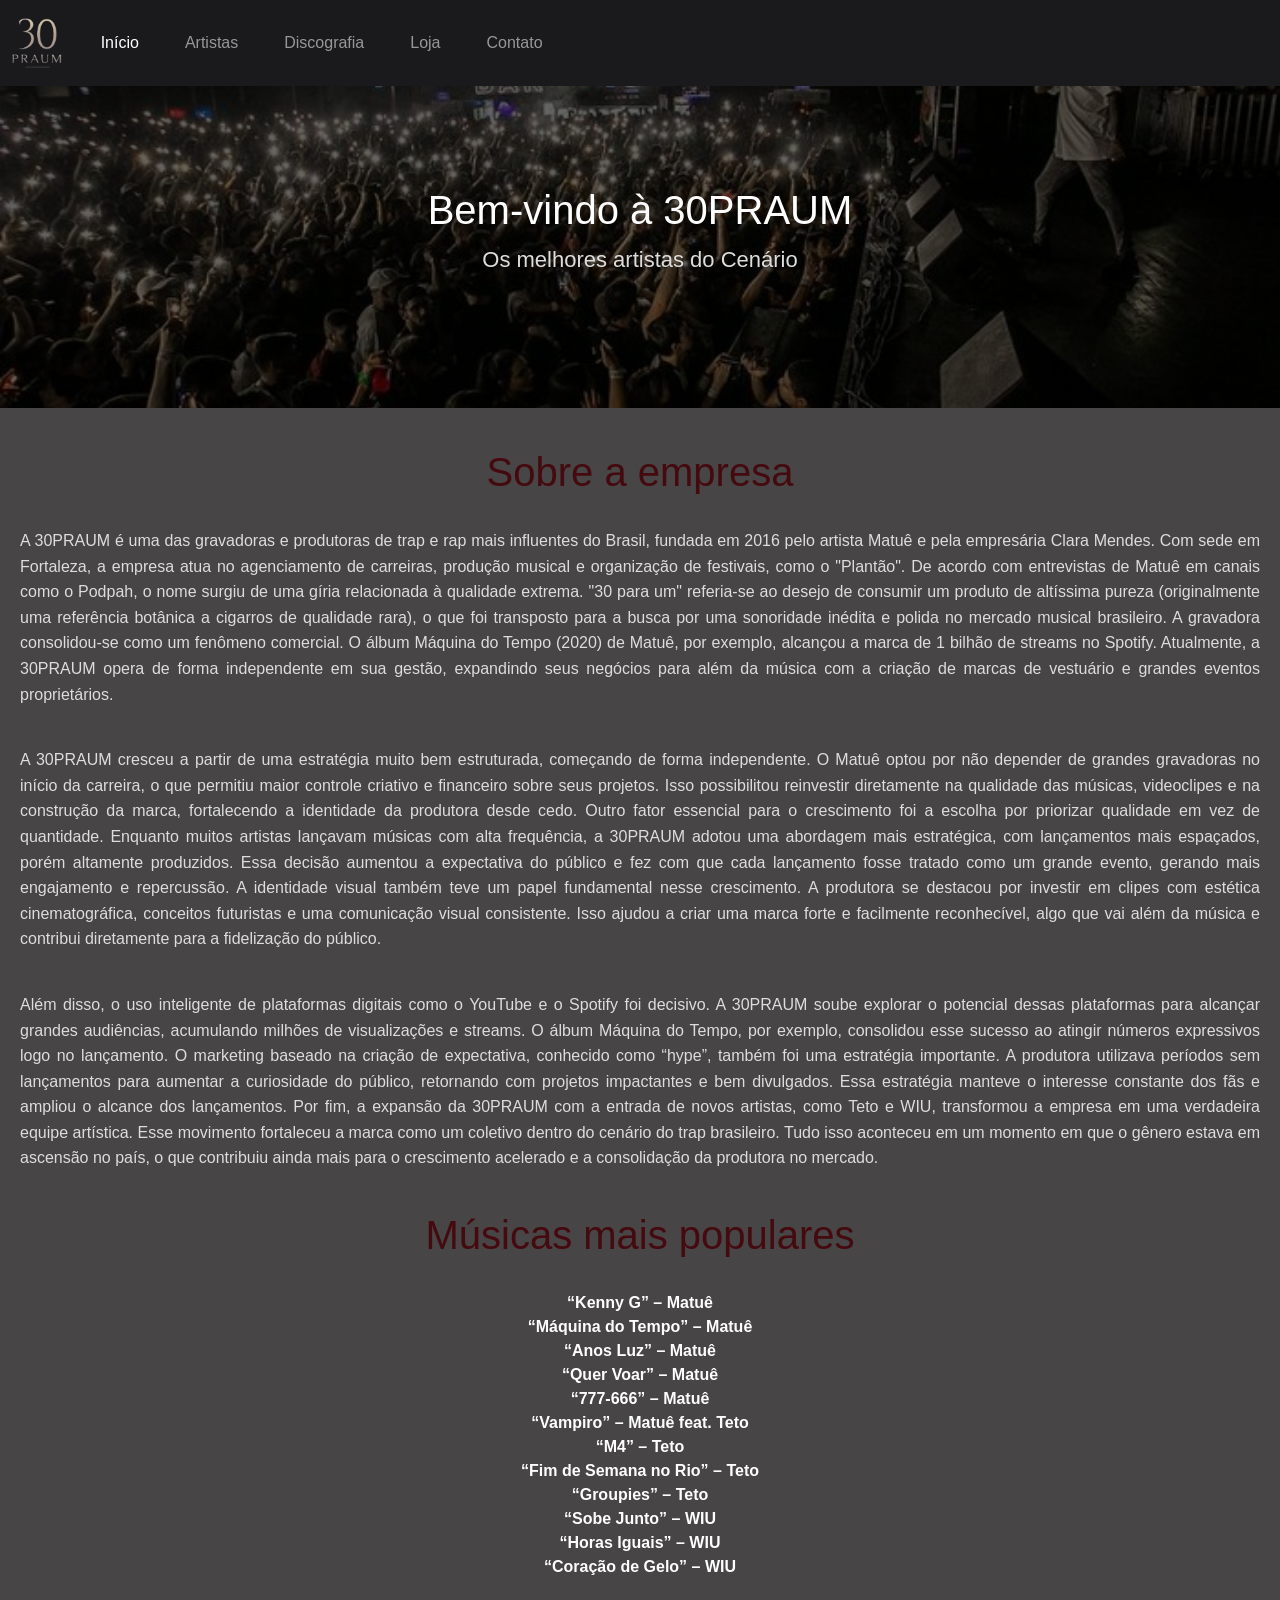
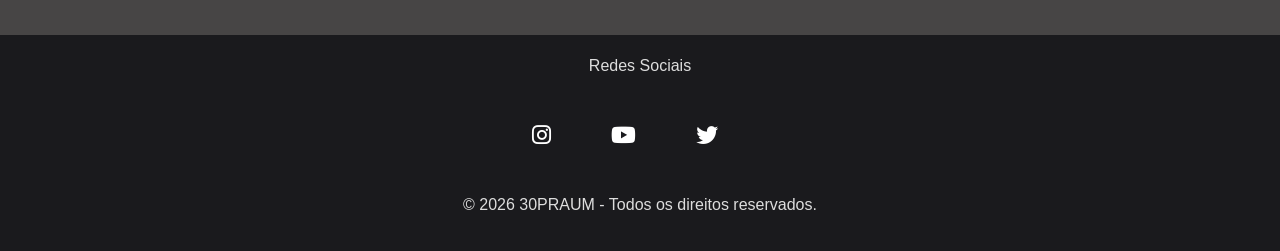
==== index.html @ f8e429fa "Padrao" ====
<!DOCTYPE html>
<html lang="pt-br">
<head>
    <meta charset="UTF-8">
    <meta name="viewport" content="width=device-width, initial-scale=1.0">
    <title>30 PRA UM</title>
    <link href="https://cdn.jsdelivr.net/npm/bootstrap@5.3.8/dist/css/bootstrap.min.css" rel="stylesheet" integrity="sha384-sRIl4kxILFvY47J16cr9ZwB07vP4J8+LH7qKQnuqkuIAvNWLzeN8tE5YBujZqJLB" crossorigin="anonymous">
    <link rel="stylesheet" href="index.css">
    <link rel="stylesheet" href="https://cdnjs.cloudflare.com/ajax/libs/font-awesome/6.5.0/css/all.min.css">
</head>

<body>

 <nav class="navbar navbar-expand-lg navbar-dark fixed-top">
  <div class="container-fluid">
    <a class="navbar-brand" href="index.html">
        <img src="IMAGENS/30praum.png" alt="30PRAUM" height="50">
    </a>
    <button class="navbar-toggler" type="button" data-bs-toggle="collapse" data-bs-target="#navbarNav" aria-controls="navbarNav" aria-expanded="false" aria-label="Toggle navigation">
      <span class="navbar-toggler-icon"></span>
    </button>
    <div class="collapse navbar-collapse" id="navbarNav">
      <ul class="navbar-nav">
        <li class="nav-item">
          <a class="nav-link active" aria-current="page" href="index.html">Início</a>
        </li>
        <li class="nav-item">
          <a class="nav-link" href="artistas.html">Artistas</a>
        </li>
        <li class="nav-item">
          <a class="nav-link" href="discografia.html">Discografia</a>
        </li>
        <li class="nav-item">
          <a class="nav-link" href="loja.html">Loja</a>
        </li>
        <li class="nav-item">
          <a class="nav-link" href="contato.html">Contato</a>
        </li>
      </ul>
    </div>
  </div>
</nav>

<br><br>

      <main>

<section id="inicio"><br>
    <h3>Bem-vindo à 30PRAUM</h3>
    <p>Os melhores artistas do Cenário</p>
</section>

<section id="sobre">
    <h1>Sobre a empresa</h1>
        <br>
    <p>A 30PRAUM é uma das gravadoras e produtoras de trap e rap mais influentes do Brasil, fundada em 2016 pelo artista Matuê e pela empresária Clara Mendes. Com sede em Fortaleza, a empresa atua no agenciamento de carreiras, produção musical e organização de festivais, como o "Plantão". De acordo com entrevistas de Matuê em canais como o Podpah, o nome surgiu de uma gíria relacionada à qualidade extrema. "30 para um" referia-se ao desejo de consumir um produto de altíssima pureza (originalmente uma referência botânica a cigarros de qualidade rara), o que foi transposto para a busca por uma sonoridade inédita e polida no mercado musical brasileiro. A gravadora consolidou-se como um fenômeno comercial. O álbum Máquina do Tempo (2020) de Matuê, por exemplo, alcançou a marca de 1 bilhão de streams no Spotify. Atualmente, a 30PRAUM opera de forma independente em sua gestão, expandindo seus negócios para além da música com a criação de marcas de vestuário e grandes eventos proprietários.</p>
        <br>
    <p>A 30PRAUM cresceu a partir de uma estratégia muito bem estruturada, começando de forma independente. O Matuê optou por não depender de grandes gravadoras no início da carreira, o que permitiu maior controle criativo e financeiro sobre seus projetos. Isso possibilitou reinvestir diretamente na qualidade das músicas, videoclipes e na construção da marca, fortalecendo a identidade da produtora desde cedo. Outro fator essencial para o crescimento foi a escolha por priorizar qualidade em vez de quantidade. Enquanto muitos artistas lançavam músicas com alta frequência, a 30PRAUM adotou uma abordagem mais estratégica, com lançamentos mais espaçados, porém altamente produzidos. Essa decisão aumentou a expectativa do público e fez com que cada lançamento fosse tratado como um grande evento, gerando mais engajamento e repercussão. A identidade visual também teve um papel fundamental nesse crescimento. A produtora se destacou por investir em clipes com estética cinematográfica, conceitos futuristas e uma comunicação visual consistente. Isso ajudou a criar uma marca forte e facilmente reconhecível, algo que vai além da música e contribui diretamente para a fidelização do público.</p>
        <br>
    <p>Além disso, o uso inteligente de plataformas digitais como o YouTube e o Spotify foi decisivo. A 30PRAUM soube explorar o potencial dessas plataformas para alcançar grandes audiências, acumulando milhões de visualizações e streams. O álbum Máquina do Tempo, por exemplo, consolidou esse sucesso ao atingir números expressivos logo no lançamento. O marketing baseado na criação de expectativa, conhecido como “hype”, também foi uma estratégia importante. A produtora utilizava períodos sem lançamentos para aumentar a curiosidade do público, retornando com projetos impactantes e bem divulgados. Essa estratégia manteve o interesse constante dos fãs e ampliou o alcance dos lançamentos. Por fim, a expansão da 30PRAUM com a entrada de novos artistas, como Teto e WIU, transformou a empresa em uma verdadeira equipe artística. Esse movimento fortaleceu a marca como um coletivo dentro do cenário do trap brasileiro. Tudo isso aconteceu em um momento em que o gênero estava em ascensão no país, o que contribuiu ainda mais para o crescimento acelerado e a consolidação da produtora no mercado.</p>

            <br>
     <dl>
        <h1>Músicas mais populares</h1>
                <br>
        <dt>“Kenny G” – Matuê</dt>
        <dt>“Máquina do Tempo” – Matuê</dt>
        <dt>“Anos Luz” – Matuê</dt>
        <dt>“Quer Voar” – Matuê</dt>
        <dt>“777-666” – Matuê</dt>
        <dt>“Vampiro” – Matuê feat. Teto</dt>
        <dt>“M4” – Teto</dt>
        <dt>“Fim de Semana no Rio” – Teto</dt>
        <dt>“Groupies” – Teto</dt>
        <dt>“Sobe Junto” – WIU</dt>
        <dt>“Horas Iguais” – WIU</dt>
        <dt>“Coração de Gelo” – WIU</dt>
    </dl>

    </section>

      </main>

<footer>
    <p>Redes Sociais</p>

    <br>

    <ul class="redes">
        <li><a href="https://www.instagram.com/30praum/?hl=pt-br" target="_blank">
            <i class="fab fa-instagram"></i></a><li>

        <li><a href="https://www.youtube.com/c/30PRAUM" target="_blank">
            <i class="fab fa-youtube"></i></a><li>
                
        <li><a href="https://x.com/30PRAUM" target="_blank">
            <i class="fab fa-twitter"></i></a><li>
    </ul>
    

    <br>

    <p>&copy; 2026 30PRAUM - Todos os direitos reservados.</p>

</footer>

<script src="https://cdn.jsdelivr.net/npm/bootstrap@5.3.8/dist/js/bootstrap.bundle.min.js" integrity="sha384-FKyoEForCGlyvwx9Hj09JcYn3nv7wiPVlz7YYwJrWVcXK/BmnVDxM+D2scQbITxI" crossorigin="anonymous"></script>

</body>

</html>
---- index.css ----
* {
    margin: 0;
    padding: 0;
    box-sizing: border-box;
    font-family: Arial;
}

html, body {
  height: 100%;
  margin: 0;
}

body {
    background: rgb(71, 69, 69);
    font-family:arial;
    display: flex;
    flex-direction: column;
}

/* MAIN FIXAR*/

main {
    flex: 1;
    width: 100%;
}

h1 {
    color: rgb(68, 10, 15);
    font-size: 40px;
    text-align: center;
}

h2 {
    color: white
}

p {
    margin-right: auto;
    margin-left: auto;
    color: white;
    font-size: 16px;
    line-height: 1.6;
    color: #ddd;
    text-align: justify;
}

img {
    height: 400px;
}

/* CONFIG LOJA */

.botao {
    background:rgb(180, 146, 146);
    color: rgb(0, 0, 0);
    padding: 10px 20px;
    text-decoration: none;
    font-weight: bold;
    border-radius: 5px;
    display: inline-block;
}

.botao:hover {
    background: rgb(136, 53, 60);
}

/* LISTA */

dt {
    color: rgb(255, 255, 255);
    font-size: 16px;
}

#sobre h3 {
    color: rgb(70, 36, 36);
    font-size: 25px;
}

/* CABEÇALHO */

nav {
    padding: 15px;
    position: flex;
    width: 100%;
    top: 0;
    left: 0;
    text-align: center;
}

nav ul {
    list-style: none;
    display: flex;
    justify-content: center;
}

.navbar {
    background-color: rgb(26, 26, 29);
}

.navbar-brand img{
    height: 50px;
    width: auto;
}

nav ul li {
    margin: 15px;
}

nav ul li a {
    color: white;
    text-decoration: none;
    font-size: 18px;
}

nav ul li a:hover {
    color:  rgb(136, 53, 60);
}

/* BANNER */

#inicio {
    background: 
    linear-gradient(rgba(0,0,0,0.6), rgba(0,0,0,0.6)),
    url('./IMAGENS/banner.jpg') center/cover no-repeat;
    color: white;
    text-align: center;
    min-height: 40vh;
    padding: 40px 20px;
    display: flex;
    flex-direction: column;
    justify-content: center;
    align-items: center;
}

@keyframes fadeUp {
  from {
    opacity: 0;
    transform: translateY(30px);
  }
  to {
    opacity: 1;
    transform: translateY(0);
  }
}

#inicio h3 {
    opacity: 0;
  font-size: 40px;
  animation: fadeUp 1s ease forwards;
}

#inicio p {
    opacity: 0;
  font-size: 22px;
  animation: fadeUp 1s ease forwards;
  animation-delay: 0.3s;
  
}

#artistas h4 {
    color: rgb(68, 10, 15);
    font-size: 28px;
}

#artistas p {
    font-size: 16px;
  line-height: 1.6;
  color: #ddd;
  text-align: justify;
}

#contato h3 {
    color: rgb(68, 10, 15);
    font-size: 25px;
}

/* BOTOES DE CONTATO */

section {
    padding: 40px 20px;
    text-align: center;
}

form {
    display: flex;
    color: rgb(68, 10, 15);
    flex-direction: column;
    max-width: 400px;
    margin: auto;
}

form label {
   text-align: left;
   margin-top: 10px;
   font-weight: bold;
}

form input, form textarea {
   padding: 10px;
   border: 1px solid #ccc;
   border-radius: 5px;
}

form button {
    background: rgb(156, 110, 110);
    color: white;
    padding: 10px;
    cursor: pointer;
}

form button:hover {
    background:  rgb(136, 53, 60);
}

/* RODAPÉ */

footer {
    background-color: rgb(26, 26, 29);
    color: white;
    text-align: center;
    padding: 18px;
    text-decoration: none;
}

footer p {
    text-align: center;
}

.redes {
    list-style: none;
    display: flex;
    justify-content: center;
    padding: 0;
    gap: 30px;
}

.redes a {
    color: white;
    text-decoration: none;
    font-size: 22px;
}

.redes a:hover {
    color:  rgb(136, 53, 60);
}

/* FUNDO DE IMAGEM */

.fundoimg {
    position: relative;
    display: inline-block;
}

.fundoimg::before {
     content: "";
  position: absolute;
  width: 100%;
  height: 100%;
  background: rgba(100, 36, 36, 0.4);
  filter: blur(60px);
  border-radius: 50%;
  top: 0;
  left: 0;
  z-index: -1;
}

/* VIDEO */

#video video {
  width: 100%;
  max-width: 900px;
  height: auto;
  display: block;
  margin: 0 auto;
}
#video h1 {
    color: rgb(68, 10, 15);
}

/* TABELA */

table {
    border-collapse: collapse;
    width: 55%;
    margin: 0 auto;
}

th,td {
    border: 1px solid #ccc;
    padding: 8px;
    text-align: center;;
}

caption {
    caption-side: top;
    text-align: center;
    font-size: 25px;
    margin-bottom: 7px;
    color: rgb(70, 36, 36);
}
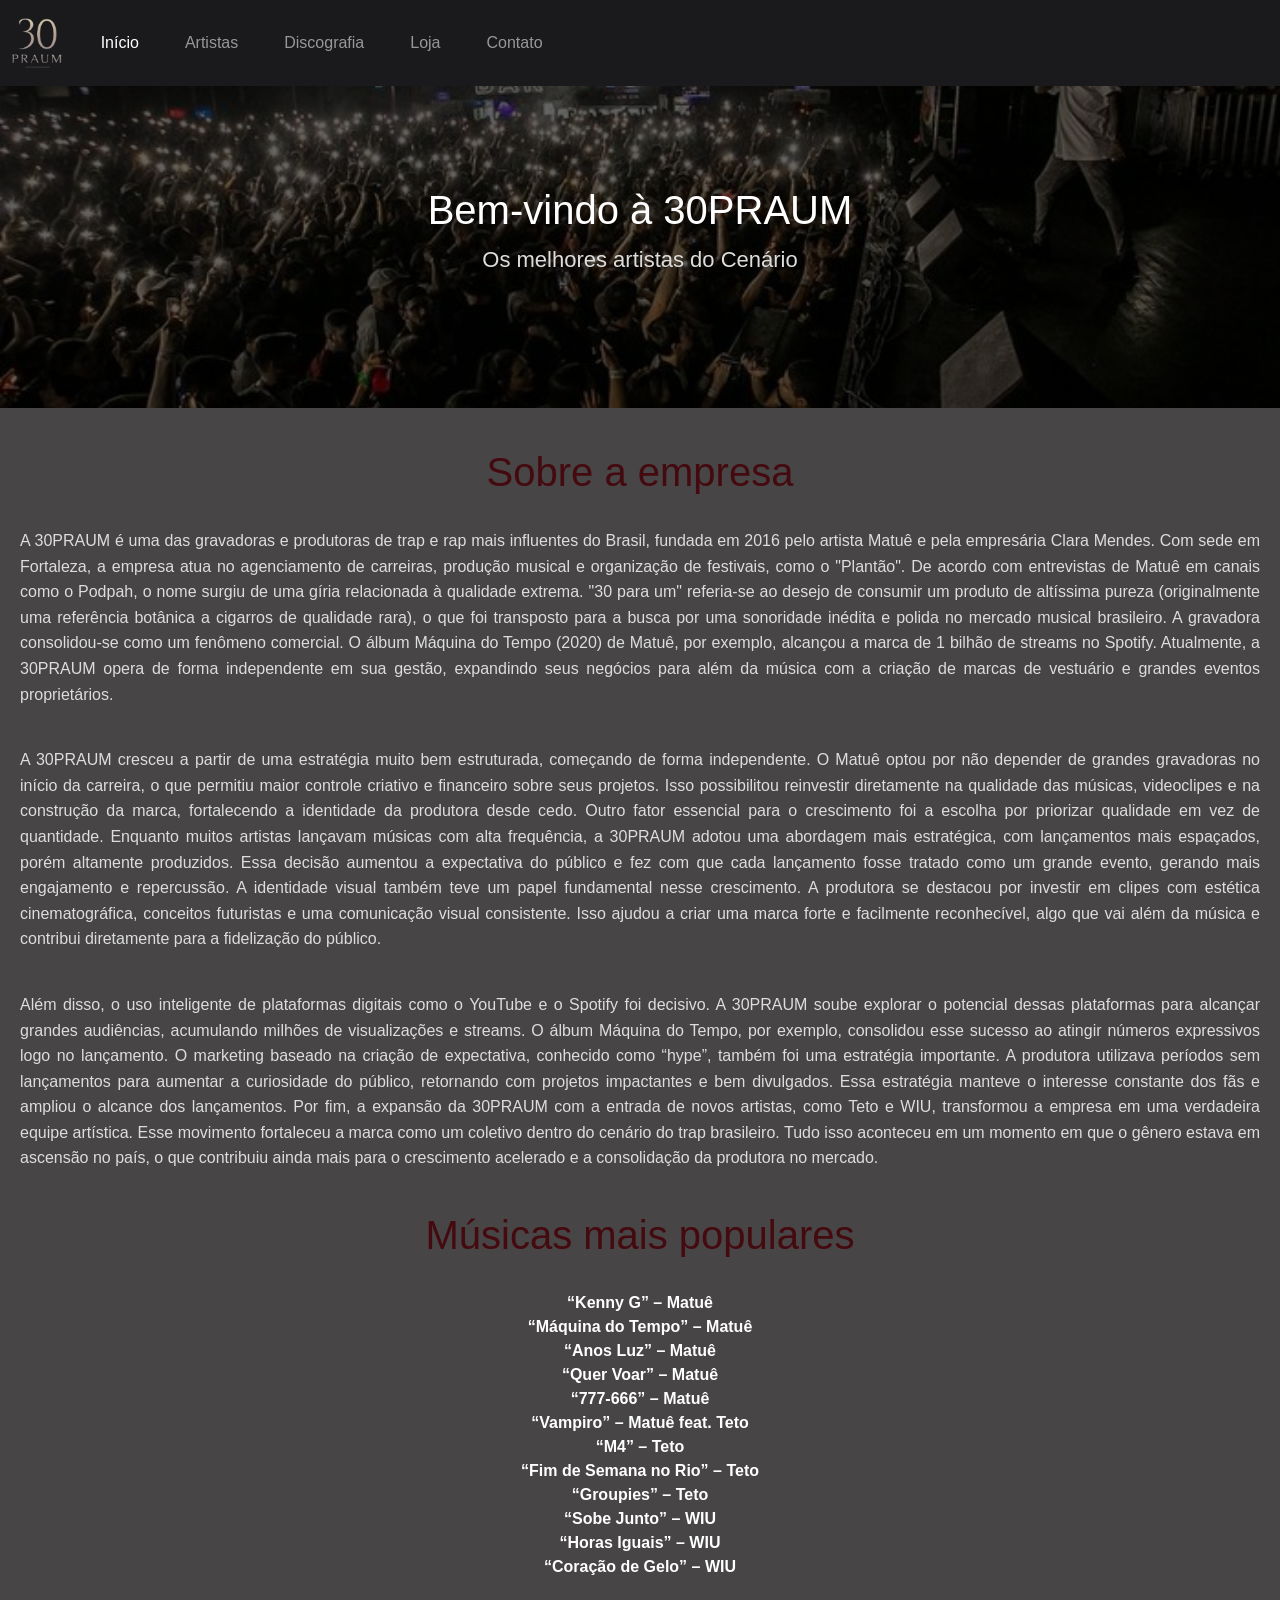
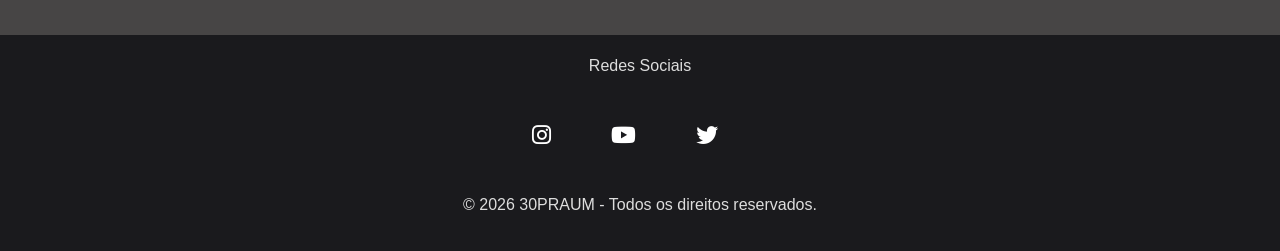
==== commit 04bfe72e: "scroll 2" ====
--- a/index.html
+++ b/index.html
@@ -55,11 +55,15 @@
         <br>
     <p>A 30PRAUM é uma das gravadoras e produtoras de trap e rap mais influentes do Brasil, fundada em 2016 pelo artista Matuê e pela empresária Clara Mendes. Com sede em Fortaleza, a empresa atua no agenciamento de carreiras, produção musical e organização de festivais, como o "Plantão". De acordo com entrevistas de Matuê em canais como o Podpah, o nome surgiu de uma gíria relacionada à qualidade extrema. "30 para um" referia-se ao desejo de consumir um produto de altíssima pureza (originalmente uma referência botânica a cigarros de qualidade rara), o que foi transposto para a busca por uma sonoridade inédita e polida no mercado musical brasileiro. A gravadora consolidou-se como um fenômeno comercial. O álbum Máquina do Tempo (2020) de Matuê, por exemplo, alcançou a marca de 1 bilhão de streams no Spotify. Atualmente, a 30PRAUM opera de forma independente em sua gestão, expandindo seus negócios para além da música com a criação de marcas de vestuário e grandes eventos proprietários.</p>
         <br>
+        <div class="reveal">
     <p>A 30PRAUM cresceu a partir de uma estratégia muito bem estruturada, começando de forma independente. O Matuê optou por não depender de grandes gravadoras no início da carreira, o que permitiu maior controle criativo e financeiro sobre seus projetos. Isso possibilitou reinvestir diretamente na qualidade das músicas, videoclipes e na construção da marca, fortalecendo a identidade da produtora desde cedo. Outro fator essencial para o crescimento foi a escolha por priorizar qualidade em vez de quantidade. Enquanto muitos artistas lançavam músicas com alta frequência, a 30PRAUM adotou uma abordagem mais estratégica, com lançamentos mais espaçados, porém altamente produzidos. Essa decisão aumentou a expectativa do público e fez com que cada lançamento fosse tratado como um grande evento, gerando mais engajamento e repercussão. A identidade visual também teve um papel fundamental nesse crescimento. A produtora se destacou por investir em clipes com estética cinematográfica, conceitos futuristas e uma comunicação visual consistente. Isso ajudou a criar uma marca forte e facilmente reconhecível, algo que vai além da música e contribui diretamente para a fidelização do público.</p>
+        </div>
         <br>
+        <div class="reveal">
     <p>Além disso, o uso inteligente de plataformas digitais como o YouTube e o Spotify foi decisivo. A 30PRAUM soube explorar o potencial dessas plataformas para alcançar grandes audiências, acumulando milhões de visualizações e streams. O álbum Máquina do Tempo, por exemplo, consolidou esse sucesso ao atingir números expressivos logo no lançamento. O marketing baseado na criação de expectativa, conhecido como “hype”, também foi uma estratégia importante. A produtora utilizava períodos sem lançamentos para aumentar a curiosidade do público, retornando com projetos impactantes e bem divulgados. Essa estratégia manteve o interesse constante dos fãs e ampliou o alcance dos lançamentos. Por fim, a expansão da 30PRAUM com a entrada de novos artistas, como Teto e WIU, transformou a empresa em uma verdadeira equipe artística. Esse movimento fortaleceu a marca como um coletivo dentro do cenário do trap brasileiro. Tudo isso aconteceu em um momento em que o gênero estava em ascensão no país, o que contribuiu ainda mais para o crescimento acelerado e a consolidação da produtora no mercado.</p>
-
+        </div>
             <br>
+            <div class="reveal">
      <dl>
         <h1>Músicas mais populares</h1>
                 <br>
@@ -76,6 +80,7 @@
         <dt>“Horas Iguais” – WIU</dt>
         <dt>“Coração de Gelo” – WIU</dt>
     </dl>
+            </div>  
 
     </section>
 
@@ -104,6 +109,7 @@
 
 </footer>
 
+<script src="rolagem.js"></script>
 <script src="https://cdn.jsdelivr.net/npm/bootstrap@5.3.8/dist/js/bootstrap.bundle.min.js" integrity="sha384-FKyoEForCGlyvwx9Hj09JcYn3nv7wiPVlz7YYwJrWVcXK/BmnVDxM+D2scQbITxI" crossorigin="anonymous"></script>
 
 </body>
--- a/index.css
+++ b/index.css
@@ -297,4 +297,17 @@
     font-size: 25px;
     margin-bottom: 7px;
     color: rgb(70, 36, 36);
+}
+
+/* SCROLL */
+
+.reveal{
+    opacity: 0;
+    transform: translateY(80px);
+    transition: all 0.8s ease;
+}
+
+.reveal.active{
+    opacity: 1;
+    transform: translateY(0);
 }
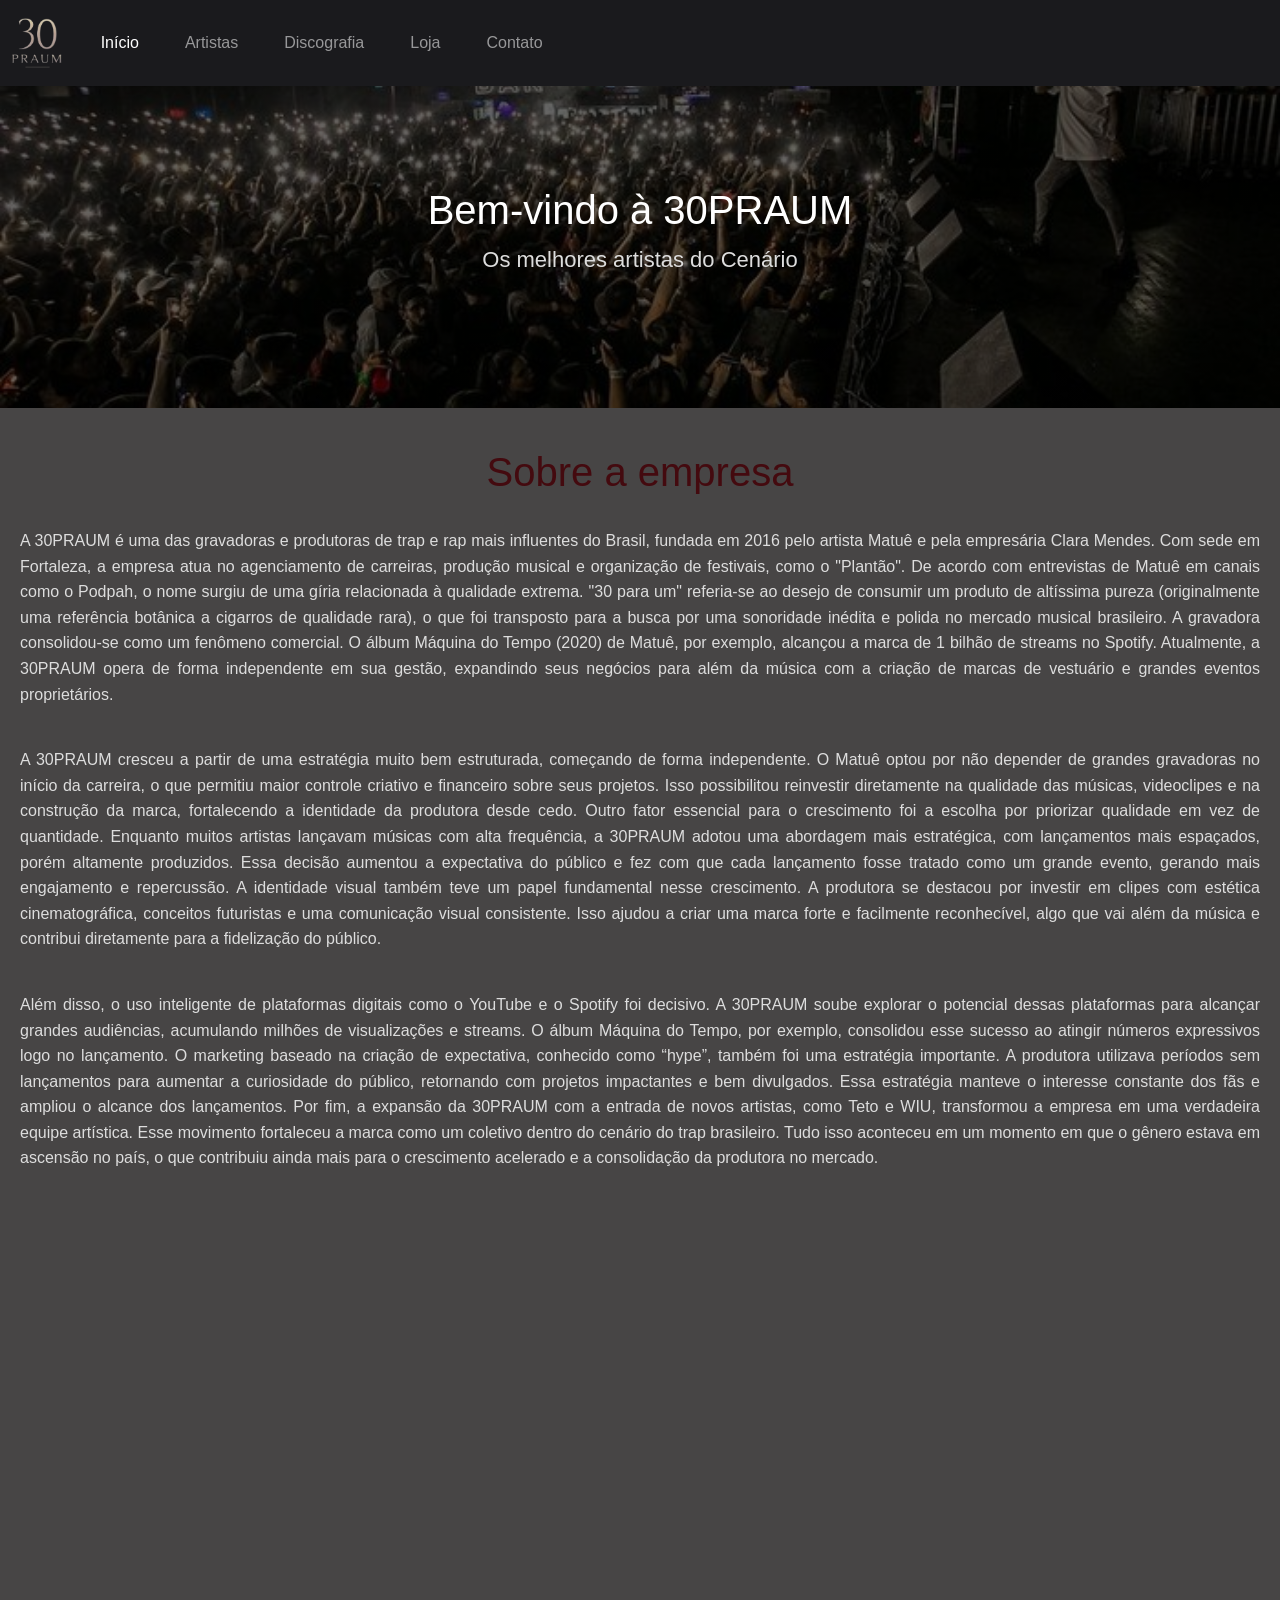
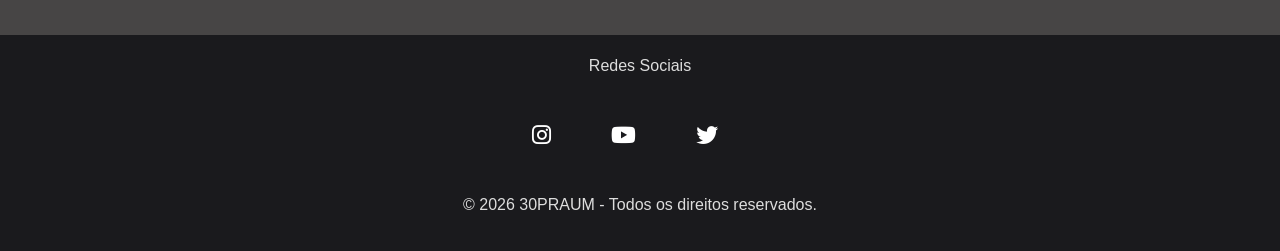
==== commit 4f3946b5: "scroll pronto js" ====
--- a/index.html
+++ b/index.html
@@ -51,9 +51,11 @@
 </section>
 
 <section id="sobre">
+        <div class="reveal">
     <h1>Sobre a empresa</h1>
         <br>
     <p>A 30PRAUM é uma das gravadoras e produtoras de trap e rap mais influentes do Brasil, fundada em 2016 pelo artista Matuê e pela empresária Clara Mendes. Com sede em Fortaleza, a empresa atua no agenciamento de carreiras, produção musical e organização de festivais, como o "Plantão". De acordo com entrevistas de Matuê em canais como o Podpah, o nome surgiu de uma gíria relacionada à qualidade extrema. "30 para um" referia-se ao desejo de consumir um produto de altíssima pureza (originalmente uma referência botânica a cigarros de qualidade rara), o que foi transposto para a busca por uma sonoridade inédita e polida no mercado musical brasileiro. A gravadora consolidou-se como um fenômeno comercial. O álbum Máquina do Tempo (2020) de Matuê, por exemplo, alcançou a marca de 1 bilhão de streams no Spotify. Atualmente, a 30PRAUM opera de forma independente em sua gestão, expandindo seus negócios para além da música com a criação de marcas de vestuário e grandes eventos proprietários.</p>
+        </div>
         <br>
         <div class="reveal">
     <p>A 30PRAUM cresceu a partir de uma estratégia muito bem estruturada, começando de forma independente. O Matuê optou por não depender de grandes gravadoras no início da carreira, o que permitiu maior controle criativo e financeiro sobre seus projetos. Isso possibilitou reinvestir diretamente na qualidade das músicas, videoclipes e na construção da marca, fortalecendo a identidade da produtora desde cedo. Outro fator essencial para o crescimento foi a escolha por priorizar qualidade em vez de quantidade. Enquanto muitos artistas lançavam músicas com alta frequência, a 30PRAUM adotou uma abordagem mais estratégica, com lançamentos mais espaçados, porém altamente produzidos. Essa decisão aumentou a expectativa do público e fez com que cada lançamento fosse tratado como um grande evento, gerando mais engajamento e repercussão. A identidade visual também teve um papel fundamental nesse crescimento. A produtora se destacou por investir em clipes com estética cinematográfica, conceitos futuristas e uma comunicação visual consistente. Isso ajudou a criar uma marca forte e facilmente reconhecível, algo que vai além da música e contribui diretamente para a fidelização do público.</p>
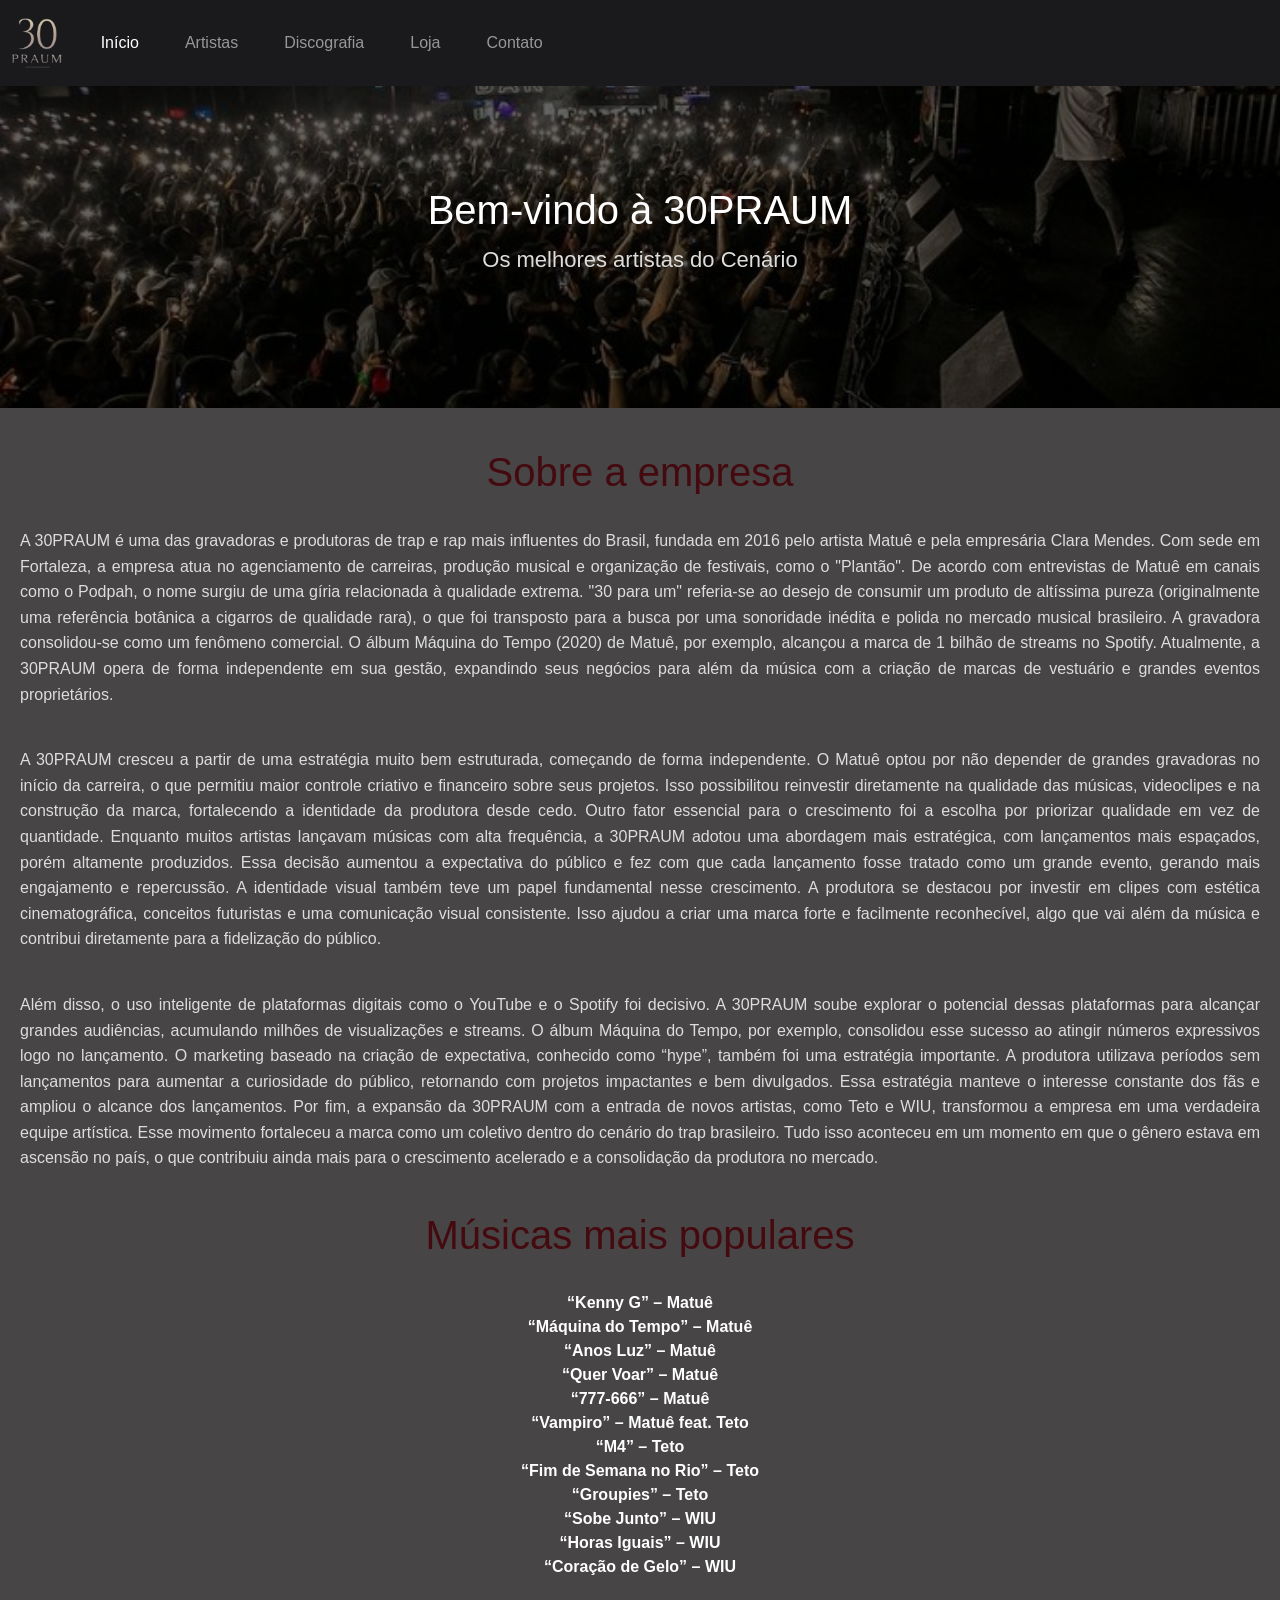
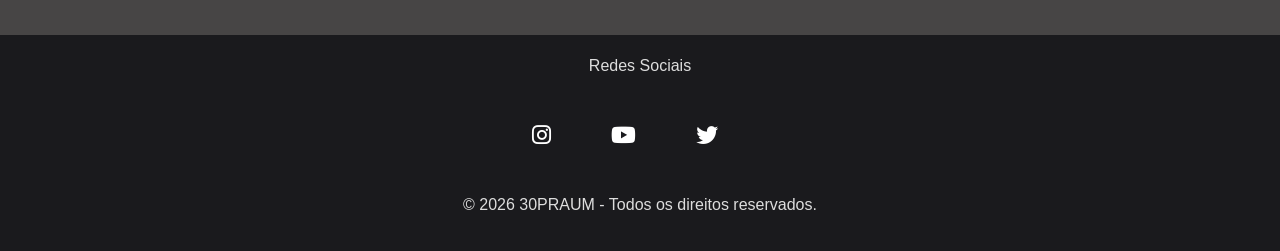
==== commit 4ed68a34: "div class scroll" ====
--- a/index.html
+++ b/index.html
@@ -51,11 +51,9 @@
 </section>
 
 <section id="sobre">
-        <div class="reveal">
     <h1>Sobre a empresa</h1>
         <br>
     <p>A 30PRAUM é uma das gravadoras e produtoras de trap e rap mais influentes do Brasil, fundada em 2016 pelo artista Matuê e pela empresária Clara Mendes. Com sede em Fortaleza, a empresa atua no agenciamento de carreiras, produção musical e organização de festivais, como o "Plantão". De acordo com entrevistas de Matuê em canais como o Podpah, o nome surgiu de uma gíria relacionada à qualidade extrema. "30 para um" referia-se ao desejo de consumir um produto de altíssima pureza (originalmente uma referência botânica a cigarros de qualidade rara), o que foi transposto para a busca por uma sonoridade inédita e polida no mercado musical brasileiro. A gravadora consolidou-se como um fenômeno comercial. O álbum Máquina do Tempo (2020) de Matuê, por exemplo, alcançou a marca de 1 bilhão de streams no Spotify. Atualmente, a 30PRAUM opera de forma independente em sua gestão, expandindo seus negócios para além da música com a criação de marcas de vestuário e grandes eventos proprietários.</p>
-        </div>
         <br>
         <div class="reveal">
     <p>A 30PRAUM cresceu a partir de uma estratégia muito bem estruturada, começando de forma independente. O Matuê optou por não depender de grandes gravadoras no início da carreira, o que permitiu maior controle criativo e financeiro sobre seus projetos. Isso possibilitou reinvestir diretamente na qualidade das músicas, videoclipes e na construção da marca, fortalecendo a identidade da produtora desde cedo. Outro fator essencial para o crescimento foi a escolha por priorizar qualidade em vez de quantidade. Enquanto muitos artistas lançavam músicas com alta frequência, a 30PRAUM adotou uma abordagem mais estratégica, com lançamentos mais espaçados, porém altamente produzidos. Essa decisão aumentou a expectativa do público e fez com que cada lançamento fosse tratado como um grande evento, gerando mais engajamento e repercussão. A identidade visual também teve um papel fundamental nesse crescimento. A produtora se destacou por investir em clipes com estética cinematográfica, conceitos futuristas e uma comunicação visual consistente. Isso ajudou a criar uma marca forte e facilmente reconhecível, algo que vai além da música e contribui diretamente para a fidelização do público.</p>
